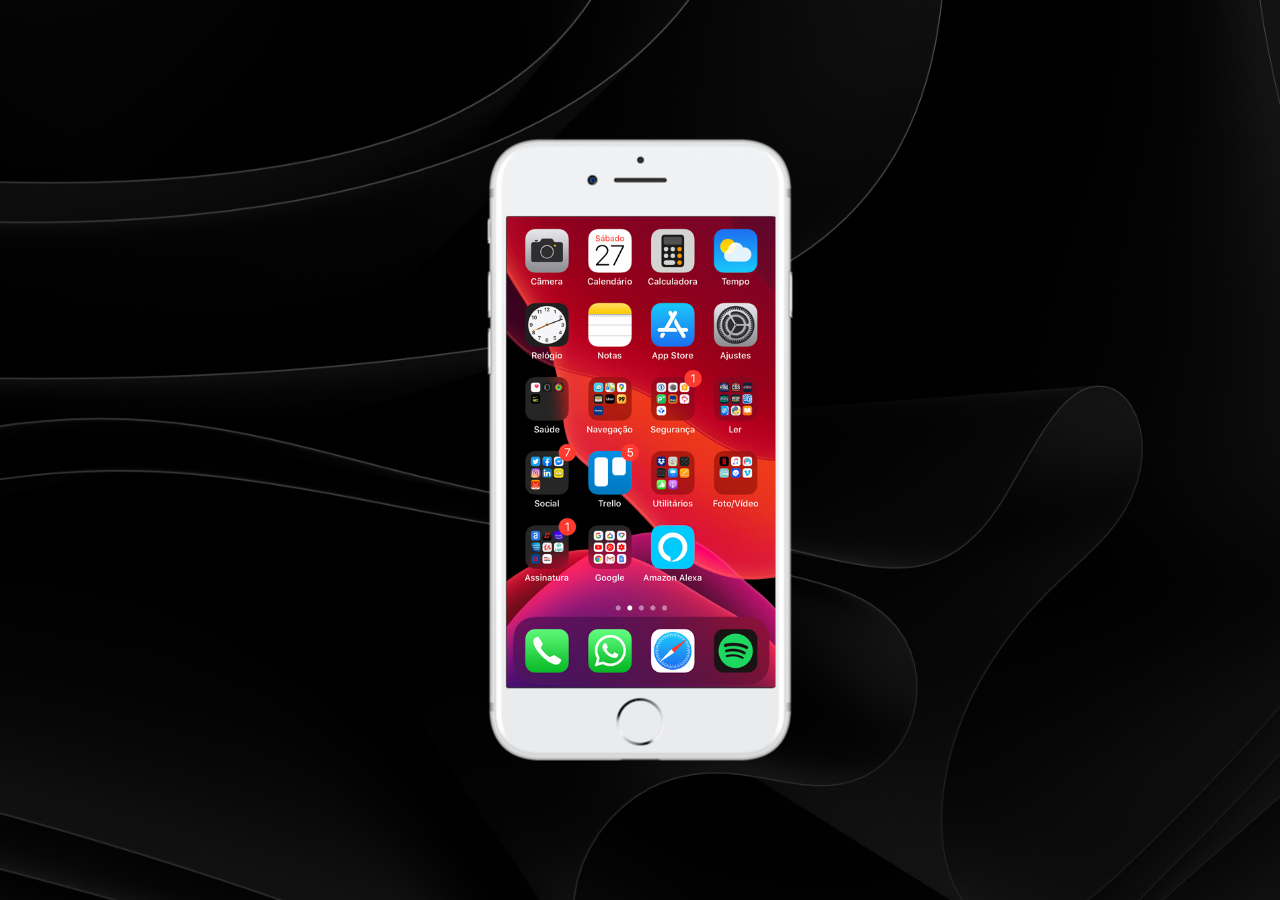
==== index.html @ 35467913 "criei meu home" ====
<!DOCTYPE html>
<html lang="pt-br">
<head>
    <meta charset="UTF-8">
    <meta name="viewport" content="width=device-width, initial-scale=1.0">
    <title>Projeto Redes Sociais</title>
    <link rel="shortcut icon" href="favicon.ico" type="image/x-icon">
    <link rel="stylesheet" href="estilos/style.css">   
</head>
<body>
    <main>
        <section id="phone"> 
            <iframe src="home.html" frameborder="0" name="tela" id="tela"></iframe>

        </section>
        <section id="social-media">

        </section>
    </main>
</body>
</html>
---- estilos/style.css ----
@charset "UTF-8";

*{
    margin: 0px;
    padding: 0px;
    font-family: sans-serif;
}
/*
html, body{
    height: 100vh;
    width: 10vw;
    background: rgb(15, 15, 15);
}*/

body{

    background-image: url('../imagens/fundo-black.jpg');
    background-repeat: no-repeat;
    background-size: cover;
    position: center center;
    background-attachment: fixed;

}

main{
    
    height: 100vh;
}

#phone{
    height: 627px;
    width: 311px;

    position: absolute;
    top:50%;
    left: 50%;

    transform: translate(-50%, -50%);

    background-image: url('../imagens/frame-iphone.png');
    background-repeat: no-repeat;


}
#tela{
    position: absolute;
    top:80px;
    left: 22px;

    width: 269px;
    height: 471px;
}
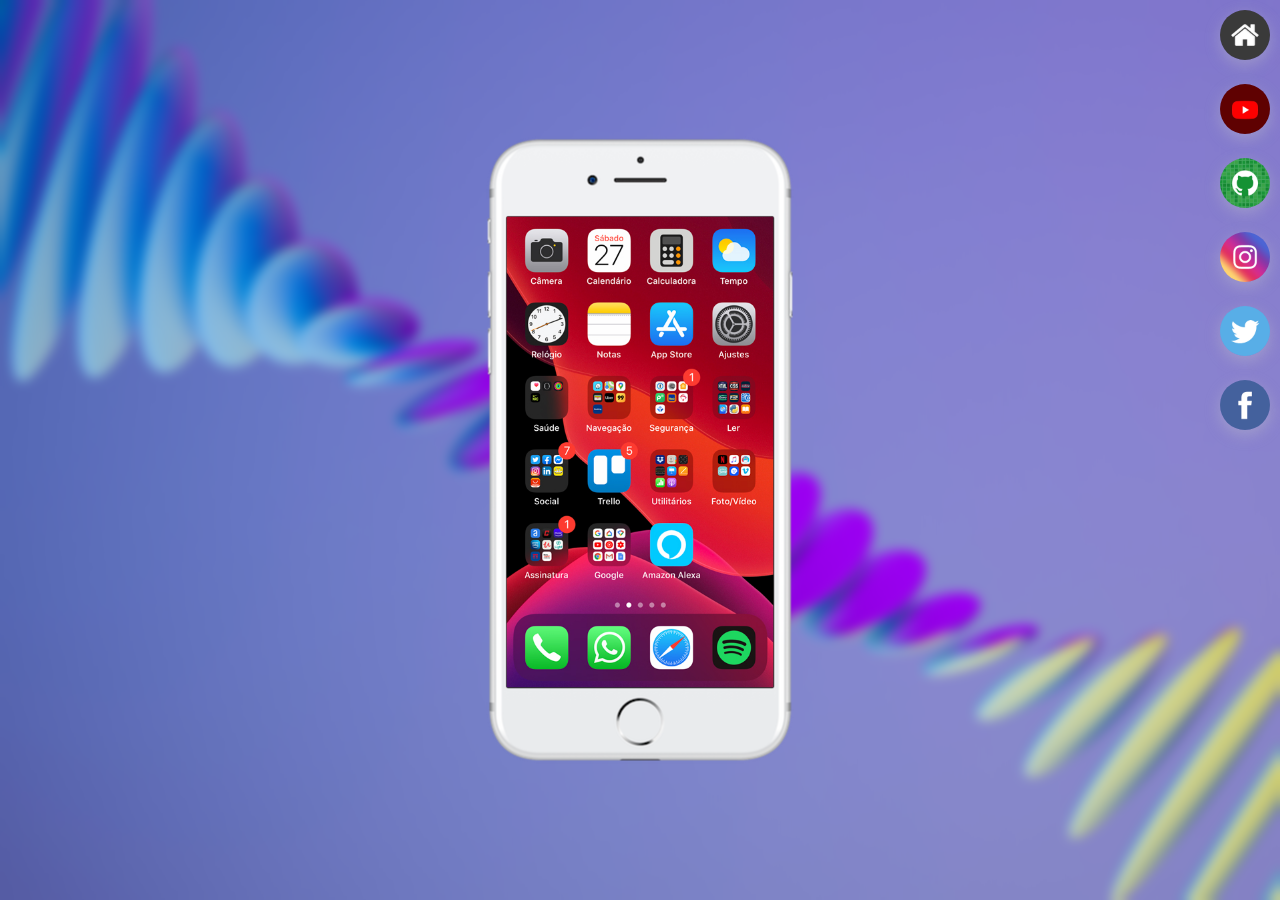
==== commit f27dddb9: "social-media atualizada" ====
--- a/index.html
+++ b/index.html
@@ -10,11 +10,29 @@
 <body>
     <main>
         <section id="phone"> 
-            <iframe src="home.html" frameborder="0" name="tela" id="tela"></iframe>
+            <iframe src="home.html" frameborder="0" name="tela" id="tela">
+                Seu navegador não é compatível...
+            </iframe>
 
         </section>
         <section id="social-media">
-
+            <a href="home.html" target="tela">
+                <img src="imagens/logo-home.jpg" alt="home"></a><br>
+            <a href="youtube.html"target="tela">
+                <img src="imagens/logo-youtube.jpg" alt="youtube">
+            </a><br>
+            <a href="github.html" target="tela">
+                <img src="imagens/logo-github.jpg" alt="github">
+            </a><br>
+            <a href="instagram.html" target="tela">
+                <img src="imagens/logo-instagram.jpg" alt="instagram">
+            </a><br>
+            <a href="twitter.html" target="tela">
+                <img src="imagens/logo-twitter.jpg" alt="twitter">
+            </a><br>
+            <a href="facebook.html" target="tela">
+                <img src="imagens/logo-facebook.jpg" alt="facebook">
+            </a>
         </section>
     </main>
 </body>
--- a/estilos/style.css
+++ b/estilos/style.css
@@ -17,8 +17,10 @@
     background-image: url('../imagens/fundo-black.jpg');
     background-repeat: no-repeat;
     background-size: cover;
-    position: center center;
+    position: top center;
     background-attachment: fixed;
+
+    backdrop-filter: blur(6px);
 
 }
 
@@ -47,6 +49,29 @@
     top:80px;
     left: 22px;
 
-    width: 269px;
+    width: 267px;
     height: 471px;
+}
+
+#social-media {
+    text-align: right;
+}
+#social-media img{
+    width: 50px;
+    margin: 10px;
+    box-sizing: border-box;
+    border-radius: 50%;
+    box-shadow: 0px 5px 15px rgba(202, 202, 202, 0.37);
+}
+
+#social-media img:hover{
+    transform: translate(-3px , -3px);
+
+    box-shadow: 0px 5px 17px rgba(255, 255, 255, 0.473);
+
+    transition: 0.4s;
+    border: 1px solid rgba(255, 255, 255, 0.603);
+
+
+
 }